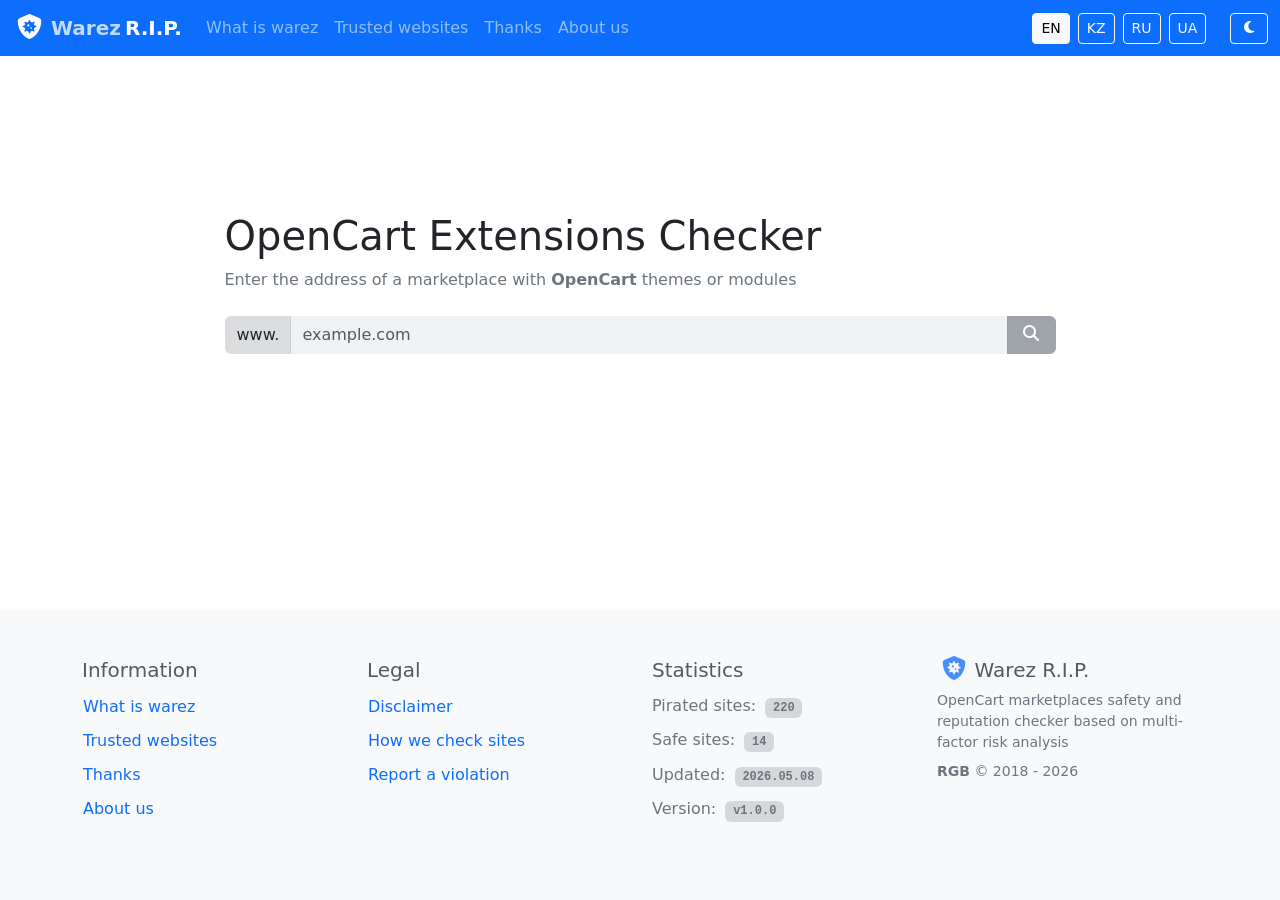
==== index.html @ e40b9842 "chore: v1.0.0 initial release" ====
<!doctype html>
<html lang="ru">
  <head>
    <meta charset="utf-8">
    <meta name="viewport" content="width=device-width, initial-scale=1">
    <title>Проверка расширений OpenCart</title>
    <meta name="description" content="Сервис проверки безопасности и репутации OpenCart маркетплейсов, распространяющих модули и шаблоны. Анализ признаков пиратства, мошенничества и нелегального контента.">
    <meta property="og:title" content="Warez R.I.P.">
    <meta property="og:description" content="Сервис проверки безопасности и репутации OpenCart маркетплейсов, распространяющих модули и шаблоны. Анализ признаков пиратства, мошенничества и нелегального контента.">
    <meta property="og:type" content="website">
    <link rel="icon" href="/warez.rip/favicon.svg?v=1.0.0" type="image/svg+xml">
    <link rel="icon" type="image/png" sizes="32x32" href="/warez.rip/favicon-32.png?v=1.0.0">
    <link rel="icon" type="image/png" sizes="16x16" href="/warez.rip/favicon-16.png?v=1.0.0">
    <link href="css/bootstrap.min.css" rel="stylesheet">
    <link href="css/stylesheet.css?v=1.0.0" rel="stylesheet">
    <link href="iconfont/css/wr-font.css?v=1.0.0" rel="stylesheet" type="text/css">
  </head>

  <body class="d-flex flex-column min-vh-100 is-loading">
    <nav id="navbar" class="navbar navbar-expand-lg navbar-dark bg-primary">
      <div class="container-fluid">
        <span class="navbar-brand d-flex gap-1 align-items-center fs-5 fw-semibold"><i class="wr-icon wr-icon-shield-virus"></i> <span class="opacity-75">Warez</span>R.I.P.</span>
        <button class="navbar-toggler" type="button" data-bs-toggle="collapse" data-bs-target="#navbarNav" aria-controls="navbarNav" aria-expanded="false" aria-label="Toggle navigation">
          <span class="navbar-toggler-icon"></span>
        </button>
        <div class="collapse navbar-collapse mt-2 mt-lg-0" id="navbarNav">
          <ul class="navbar-nav me-4">
            <li class="nav-item py-1 py-lg-0">
              <button type="button" class="nav-link" data-bs-toggle="modal" data-bs-target="#modal-warez" data-i18n="modal-warez-title">Что такое варез?</button>
            </li>
            <li class="nav-item py-1 py-lg-0">
              <button type="button" class="nav-link" data-bs-toggle="modal" data-bs-target="#modal-trusted" data-i18n="modal-trusted-title">Легальные сайты</button>
            </li>
            <li class="nav-item py-1 py-lg-0">
              <button type="button" class="nav-link" data-bs-toggle="modal" data-bs-target="#modal-contributors" data-i18n="modal-contributors-title">Благодарности</button>
            </li>
            <li class="nav-item py-1 py-lg-0">
              <button type="button" class="nav-link" data-bs-toggle="modal" data-bs-target="#modal-about" data-i18n="modal-about-title">О нас</button>
            </li>
          </ul>
          <div class="d-flex gap-2 ms-auto my-3 my-lg-0">
            <button id="lang-en" class="btn btn-outline-light btn-sm" onclick="updateLanguage('en')">EN</button>
            <button id="lang-kk" class="btn btn-light btn-sm" onclick="updateLanguage('kk')">KZ</button>
            <button id="lang-ru" class="btn btn-light btn-sm" onclick="updateLanguage('ru')">RU</button>
            <button id="lang-uk" class="btn btn-light btn-sm" onclick="updateLanguage('uk')">UA</button>
            <button id="theme-toggle" class="btn btn-outline-light btn-sm ms-3"></button>
          </div>
        </div>
      </div>
    </nav>

    <main class="container d-flex flex-column justify-content-center align-items-center flex-grow-1 p-0">
      <div class="row w-100">
        <div class="col-12 col-xl-9 mx-auto">
          <div class="mb-4">
            <h1 class="display-6 main-title mb-2" data-i18n="title">Проверка расширений OpenCart</h1>
            <label for="url" class="form-label text-secondary mb-4" data-i18n="search-help">Введите адрес маркетплейса с модулями или шаблонами <strong>OpenCart</strong></label>
            <div id="search-container" class="dropdown position-relative w-100">
              <div class="input-group mb-3">
                <span class="input-group-text border-0 bg-secondary bg-opacity-25">www.</span>
                <input type="url" class="form-control border-0 bg-secondary bg-opacity-10" id="url" placeholder="example.com" aria-controls="suggestions" aria-expanded="false" aria-autocomplete="list">
                <button id="clear-button" class="btn btn-light text-secondary" type="button"><i class="wr-icon wr-icon-xmark"></i></button>
                <button class="btn btn-secondary" type="button" id="search-button" data-bs-toggle="modal" data-bs-target="#modal-report" data-bs-report-source="search" disabled><i class="wr-icon wr-icon-search"></i></button>
              </div>
              <ul id="suggestions" class="dropdown-menu w-100"></ul>
            </div>
          </div>
          <div id="alert-message" class="alert border-0" role="alert"></div>
        </div>
      </div>
    </main>

    <div class="modal fade" id="modal-warez" tabindex="-1" aria-labelledby="modal-warez-label" aria-hidden="true">
      <div class="modal-dialog modal-xl">
        <div class="modal-content">
          <div class="modal-header">
            <h4 class="modal-title" id="modal-warez-label" data-i18n="modal-warez-title">Что такое варез?</h4>
            <button type="button" class="btn-close" data-bs-dismiss="modal" aria-label="Close"></button>
          </div>
          <div class="modal-body p-4">
            <div class="mb-4" data-i18n="modal-warez-intro">
              <p><strong>Варез</strong> (от wares, мн.ч. software — Программное Обеспечение, ПО) — незаконным путем распространяемое программное обеспечение с нарушением авторских прав, взломанным и модифицированным исходным кодом.</p>
              <p>Обычно код модифицируется, чтобы можно было его использовать бесплатно, но в виде «бонуса» пользователи взломанных дополнений (модулей и шаблонов) получают разного рода вредоносное ПО — трояны, майнеры, скрытую рекламы, невидимые ссылки и т.д. Мошенники стараются не просто так, а чтобы как-то монетизировать свою деятельность.</p>
              <p>Веб-сайты, распространяющие взломанное ПО, часто кодируют его файлы с помощью функции eval(). Об опасности использования этой функции вы можете прочесть в <a href="https://www.php.net/manual/en/function.eval.php" target="_blank" rel="nofollow">официальной документации PHP</a>:</p>
            </div>
            <div class="card border-danger mb-4">
              <div class="card-body">
                <h5 class="card-title" data-i18n="modal-warez-warning-title">Предупреждение</h5>
                <div>
                  <p data-i18n="modal-warez-warning-text">Использование eval() может быть очень опасно, поскольку позволяет исполнить произвольный код. Использование данной функции не рекомендуется. Если вы полностью убеждены, что нет иного способа воспроизведения необходимого функционала, обратите особое внимание на исключения обработки данных.</p>
                  <a href="https://www.php.net/manual/en/function.eval.php" class="btn btn-outline-danger" target="_blank" rel="nofollow"><i class="wr-icon wr-icon-file-lines"></i> <span data-i18n="modal-warez-warning-php-documentation">Официальная документация PHP</span></a>
                </div>
              </div>
            </div>
            <h4 data-i18n="modal-warez-consequences-title">К чему приводит использование вареза?</h4>
            <p data-i18n="modal-warez-consequences-intro">Поскольку бесплатный сыр есть только в одном месте, использование взломанных дополнений обычно вызывает последствия:</p>
            <div class="row row-cols-1 row-cols-xl-3 g-4 mb-5">
              <div class="col">
                <div class="card h-100">
                  <div class="card-body">
                    <h5 class="card-title" data-i18n="modal-warez-consequence-1-title">Нежелательный контент</h5>
                    <p class="card-text" data-i18n="modal-warez-consequence-1-text">На вашем сайте без вашего ведома появляется посторонний код, неизвестные файлы, ссылки</p>
                    <a href="https://web.archive.org/web/20230308041800/https://opencartforum.com/topic/10498-vzlom-sayta-na-opencart-1531/" class="btn btn-outline-primary"><i class="wr-icon wr-icon-arrow-right"></i> <span data-i18n="btn-example">Пример</span></a>
                  </div>
                </div>
              </div>
              <div class="col">
                <div class="card h-100">
                  <div class="card-body">
                    <h5 class="card-title" data-i18n="modal-warez-consequence-2-title">Скрытая реклама</h5>
                    <p class="card-text" data-i18n="modal-warez-consequence-2-text">Мошенники используют ваш магазин для скрытой рекламы своих собственных веб-ресурсов</p>
                    <a href="https://web.archive.org/web/20251006131522/https://opencartbot.com/blog/opencart-piracy-seo-manipulation" class="btn btn-outline-primary"><i class="wr-icon wr-icon-arrow-right"></i> <span data-i18n="btn-example">Пример</span></a>
                  </div>
                </div>
              </div>
              <div class="col">
                <div class="card h-100">
                  <div class="card-body">
                    <h5 class="card-title" data-i18n="modal-warez-consequence-3-title">Лишение техподдержки</h5>
                    <p class="card-text" data-i18n="modal-warez-consequence-3-text">Вы не сможете обратиться за технической поддержкой к реальному автору, иначе вас заблокируют</p>
                    <a href="https://web.archive.org/web/20201130014542/https://opencartforum.com/topic/72348-kontakty-v-shapke-sayta/" class="btn btn-outline-primary"><i class="wr-icon wr-icon-arrow-right"></i> <span data-i18n="btn-example">Пример</span></a>
                  </div>
                </div>
              </div>
              <div class="col">
                <div class="card h-100">
                  <div class="card-body">
                    <h5 class="card-title" data-i18n="modal-warez-consequence-4-title">Спам-рассылки</h5>
                    <p class="card-text" data-i18n="modal-warez-consequence-4-text">С помощью вредоносного кода злоумышленники рассылают спам через почтовый сервер вашего магазина</p>
                    <a href="https://web.archive.org/web/20230308041800/https://opencartforum.com/topic/100548-lezet-virusnya-faviconico/" class="btn btn-outline-primary"><i class="wr-icon wr-icon-arrow-right"></i> <span data-i18n="btn-example">Пример</span></a>
                  </div>
                </div>
              </div>
              <div class="col">
                <div class="card h-100">
                  <div class="card-body">
                    <h5 class="card-title" data-i18n="modal-warez-consequence-5-title">Увеличение риска взлома</h5>
                    <p class="card-text" data-i18n="modal-warez-consequence-5-text">Сайт с дырами в безопасности становится гораздо легче взломать, а факт взлома можно и не заметить</p>
                    <a href="https://web.archive.org/web/20230308041800/https://opencartforum.com/topic/88220-vzlom-sayta/" class="btn btn-outline-primary"><i class="wr-icon wr-icon-arrow-right"></i> <span data-i18n="btn-example">Пример</span></a>
                  </div>
                </div>
              </div>
            </div>
            <h4 data-i18n="modal-warez-primary-signs-title">Как распознать пиратские площадки?</h4>
            <p data-i18n="modal-warez-primary-signs-intro">Основные признаки, по которым можно определить сайты мошенников:</p>
            <ol class="list-group list-group-numbered list-group-flush mb-5">
              <li class="list-group-item d-flex justify-content-between align-items-start">
                <div class="ms-2 me-auto">
                  <div class="fw-bold" data-i18n="modal-warez-primary-sign-1-title">Проверьте название сайта в Google</div>
                  <div data-i18n="modal-warez-primary-sign-1-text">Нередко уже на 1-й странице поиска всплывет информация о ворованных дополнениях и пиратстве</div>
                </div>
              </li>
              <li class="list-group-item d-flex justify-content-between align-items-start">
                <div class="ms-2 me-auto">
                  <div class="fw-bold" data-i18n="modal-warez-primary-sign-2-title">Посмотрите на сайте раздел «О нас»</div>
                  <div data-i18n="modal-warez-primary-sign-2-text">Там будут общие фразы типа «команда опытных веб-дизайнеров и разработчиков» или «много лет занимаемся разработкой сайтов на OpenCart» без какой-либо конкретики или портфолио</div>
                </div>
              </li>
              <li class="list-group-item d-flex justify-content-between align-items-start">
                <div class="ms-2 me-auto">
                  <div class="fw-bold" data-i18n="modal-warez-primary-sign-3-title">Поищите автора конкретного модуля или шаблона</div>
                  <div data-i18n="modal-warez-primary-sign-3-text">Пираты могут иметь на сайте сотни расширений, но у них будет один автор или его не будет вообще</div>
                </div>
              </li>
              <li class="list-group-item d-flex justify-content-between align-items-start">
                <div class="ms-2 me-auto">
                  <div class="fw-bold" data-i18n="modal-warez-primary-sign-4-title">Если автор указан — проверьте в Google его имя или никнейм</div>
                  <div data-i18n="modal-warez-primary-sign-4-text">Если ничего нет, автор, вероятно, вымышленный — иначе вы найдете профили на легальных площадках и персональные сайты</div>
                </div>
              </li>
              <li class="list-group-item d-flex justify-content-between align-items-start">
                <div class="ms-2 me-auto">
                  <div class="fw-bold" data-i18n="modal-warez-primary-sign-5-title">Проверьте наличие демо-сайтов и их домены</div>
                  <div data-i18n="modal-warez-primary-sign-5-text">У большинства дополнений их не будет, но иногда (для вида) могут быть добавлены ссылки на подлинные демо-сайты самих авторов</div>
                </div>
              </li>
              <li class="list-group-item d-flex justify-content-between align-items-start">
                <div class="ms-2 me-auto">
                  <div class="fw-bold" data-i18n="modal-warez-primary-sign-6-title">Проверьте наличие платных «VIP-аккаунтов», подписок и тому подобного</div>
                  <div data-i18n="modal-warez-primary-sign-6-text">Механизмы, открывающие доступ ко всем расширениям разных авторов, по определению невозможны на легальных площадках</div>
                </div>
              </li>
              <li class="list-group-item d-flex justify-content-between align-items-start">
                <div class="ms-2 me-auto">
                  <div class="fw-bold" data-i18n="modal-warez-primary-sign-7-title">Поищите юридическую информацию</div>
                  <div data-i18n="modal-warez-primary-sign-7-text">Пираты никогда не указывают свои настоящие реквизиты — из контактов будут лишь e-mail и Telegram</div>
                </div>
              </li>
            </ol>
            <h4 data-i18n="modal-warez-secondary-signs-title">Какие еще доказательства пиратства могут быть?</h4>
            <p data-i18n="modal-warez-secondary-signs-intro">Нелегальные ресурсы часто имеют еще более очевидные признаки:</p>
            <ul>
              <li data-i18n="modal-warez-secondary-sign-1">На дополнения организовываются «складчины», т.е. групповая покупка одного дополнения</li>
              <li data-i18n="modal-warez-secondary-sign-2">В разделах с дополнениями вы видите слова «nulled», «cracked», «складчина», «слив», «без ioncube»</li>
              <li data-i18n="modal-warez-secondary-sign-3">От вас требуют совершить какое-то действие, чтобы скачать файл (поставить лайк, подписаться)</li>
              <li data-i18n="modal-warez-secondary-sign-4">Скачивание дополнений ограничено для тех, кто недавно зарегистрировался, но ограничения можно снять за отдельную плату</li>
              <li data-i18n="modal-warez-secondary-sign-5">Ссылка на загрузку дополнения лежит под спойлером, для раскрытия нужно заплатить администрации</li>
              <li data-i18n="modal-warez-secondary-sign-6">После скачивания файла вы обнаруживаете, что он запаролен, а чтобы узнать пароль, нужно платить администрации</li>
              <li data-i18n="modal-warez-secondary-sign-7">Сайт копирует дизайн или использует отдельные его элементы с официальных сайтов</li>
              <li data-i18n="modal-warez-secondary-sign-8">Ссылки на загрузку дополнений ведут на бесплатные файлообменники, но не на сервер самого сайта</li>
            </ul>
            <p data-i18n="modal-warez-secondary-signs-outro">Конечно, это не все признаки того, что сайт однозначно представляет опасность. Поэтому если вы не уверены, с каким именно сайтом имеете дело, воспользуйтесь этим проверочным сервисом и введите адрес подозрительного сайта в поле ввода. Если нам что-либо известно об указанном сайте — вы сразу получите информацию.</p>
          </div>
          <div class="modal-footer">
            <button type="button" class="btn btn-outline-secondary" data-bs-dismiss="modal" data-i18n="btn-close">Закрыть</button>
          </div>
        </div>
      </div>
    </div>

    <div class="modal fade" id="modal-trusted" tabindex="-1" aria-labelledby="modal-trusted-label" aria-hidden="true">
      <div class="modal-dialog modal-xl">
        <div class="modal-content">
          <div class="modal-header">
            <h4 class="modal-title" id="modal-trusted-label" data-i18n="modal-trusted-title">Легальные сайты</h4>
            <button type="button" class="btn-close" data-bs-dismiss="modal" aria-label="Close"></button>
          </div>
          <div class="modal-body p-4">
            <p data-i18n="modal-trusted-intro">Отличить легальные сайты от нелегальных, распространяющих взломанное и вредоносное программное обеспечение под видом легального, на практике несложно. Количество надёжных площадок ограничено, а их список хорошо известен. В странах Восточной Европы и соседних регионах можно выделить 5 наиболее известных OpenCart-маркетплейсов:</p>
            <ol class="list-group list-group-numbered list-group-flush mb-3">
              <li class="list-group-item d-flex justify-content-between align-items-start">
                <div class="ms-2 me-auto">
                  <div class="fw-bold">OpenCart Forum</div>
                  <div data-i18n="modal-trusted-site-1-text">Крупнейший тематический форум с магазином дополнений и популярной сборкой ocStore</div>
                </div>
              </li>
              <li class="list-group-item d-flex justify-content-between align-items-start">
                <div class="ms-2 me-auto">
                  <div class="fw-bold">LiveOpencart</div>
                  <div data-i18n="modal-trusted-site-2-text">Известный магазин дополнений, работающий с 2014 года</div>
                </div>
              </li>
              <li class="list-group-item d-flex justify-content-between align-items-start">
                <div class="ms-2 me-auto">
                  <div class="fw-bold">Opencart-russia</div>
                  <div data-i18n="modal-trusted-site-3-text">Магазин дополнений с собственной сборкой</div>
                </div>
              </li>
              <li class="list-group-item d-flex justify-content-between align-items-start">
                <div class="ms-2 me-auto">
                  <div class="fw-bold">ProDelo</div>
                  <div data-i18n="modal-trusted-site-4-text">Проект, специализировавшийся на видеообзорах</div>
                </div>
              </li>
              <li class="list-group-item d-flex justify-content-between align-items-start">
                <div class="ms-2 me-auto">
                  <div class="fw-bold">OpenCart Club</div>
                  <div data-i18n="modal-trusted-site-5-text">Проект с форумом и магазином дополнений</div>
                </div>
              </li>
            </ol>
            <div class="mb-4" data-i18n="modal-trusted-outro">
              <p>Существует также официальный сайт OpenCart и международный маркетплейс, однако здесь рассматривается прежде всего локальный рынок, где подобные нарушения встречаются чаще.</p>
              <p>В список не включены личные сайты и магазины авторов дополнений, поскольку их достаточно много и за ними сложнее следить. Проверить их подлинность можно напрямую, связавшись с автором.</p>
            </div>
            <div class="card border-warning mb-4">
              <div class="card-body">
                <h5 class="card-title" data-i18n="modal-trusted-attention-title">Обратите внимание</h5>
                <div>
                  <p data-i18n="modal-trusted-attention-text">Если сайт не является личным проектом разработчика и не входит в число известных площадок, перечисленных выше — к нему стоит относиться с повышенной осторожностью и дополнительно проверять его перед использованием.</p>
                  <button type="button" class="btn btn-outline-warning" data-bs-dismiss="modal"><i class="wr-icon wr-icon-arrow-right"></i> <span data-i18n="btn-check-website">Проверить вебсайт</span></button>
                </div>
              </div>
            </div>
          </div>
          <div class="modal-footer">
            <button type="button" class="btn btn-outline-secondary" data-bs-dismiss="modal" data-i18n="btn-close">Закрыть</button>
          </div>
        </div>
      </div>
    </div>

    <div class="modal fade" id="modal-about" tabindex="-1" aria-labelledby="modal-about-label" aria-hidden="true">
      <div class="modal-dialog modal-xl">
        <div class="modal-content">
          <div class="modal-header">
            <h4 class="modal-title" id="modal-about-label" data-i18n="modal-about-title">О нас</h4>
            <button type="button" class="btn-close" data-bs-dismiss="modal" aria-label="Close"></button>
          </div>
          <div class="modal-body p-4">
            <div class="mb-5" data-i18n="modal-about-text">
              <p>Если вы оказались здесь впервые, у вас может возникнуть вопрос: кто и на каком основании определяет надежность сайтов?</p>
              <p>Многие участники сообщества OpenCart давно знают меня под ником <a href="https://web.archive.org/web/20251027223010/https://opencartforum.com/ru/profile/3518-rgb/" target="_blank" rel="nofollow">RGB</a>. Этот некоммерческий проект был создан как простой проверочный инструмент и поддерживается на основе личного опыта и вклада участников сообщества. Его цель — помочь пользователям и разработчикам выявлять маркетплейсы, распространяющие взломанные модули и шаблоны OpenCart.</p>
              <p>Сервис публично существует с <strong>мая 2018 года</strong>, что подтверждается <a href="https://web.archive.org/web/20250618050659/https://opencartforum.com/blogs/entry/104-otkuda-mozhno-kachat-moduli/" target="_blank" rel="nofollow">обсуждением на форуме</a>. За это время он стал известным инструментом в сообществе и регулярно упоминается в контексте проверки подозрительных ресурсов.</p>
              <p>Добавление сайтов в базу основано на совокупности признаков, а не на единичных случаях. Все ресурсы проходят тщательную проверку перед добавлением, учитывается также история домена, поэтому смена тематики сайта после попадания в базу не играет никакой роли. За всё время существования сервиса случаи пересмотра решений были единичными, что делает случайные ошибки маловероятными.</p>
              <p>Иногда встречаются попытки копирования или частичного воспроизведения сервиса со стороны пиратских ресурсов. Если вы нашли похожий проект с доменом, отличающимся от <strong>warez.rip</strong>, а также с другим списком сайтов — рекомендуется дополнительно проверить его подлинность.</p>
            </div>
            <div class="card mb-4">
              <div class="card-body">
                <h5 class="card-title" data-i18n="modal-about-contacts-title">Для связи и участия в проекте</h5>
                <p class="card-text" data-i18n="modal-about-contacts-text">Свяжитесь с нами, если у вас остались вопросы или вы хотите поделиться информацией</p>
                <div class="d-flex flex-wrap gap-2">
                  <a href="mailto:opencart.check@gmail.com" class="btn btn-primary"><i class="wr-icon wr-icon-envelope-open"></i> <span data-i18n="btn-email">Отправить письмо</span></a>
                  <a href="https://opencartforum.com/ru/profile/3518-rgb/" class="btn btn-secondary"><i class="wr-icon wr-icon-opencart"></i> <span data-i18n="btn-message">Написать на форум</span></a>
                  <a href="https://github.com/beschasny/warez.rip" class="btn btn-secondary"><i class="wr-icon wr-icon-github"></i> <span data-i18n="btn-commit">Создать коммит</span></a>
                </div>
              </div>
            </div>
          </div>
          <div class="modal-footer">
            <button type="button" class="btn btn-outline-secondary" data-bs-dismiss="modal" data-i18n="btn-close">Закрыть</button>
          </div>
        </div>
      </div>
    </div>

    <div class="modal fade" id="modal-contributors" tabindex="-1" aria-labelledby="modal-contributors-label" aria-hidden="true">
      <div class="modal-dialog modal-xl">
        <div class="modal-content">
          <div class="modal-header">
            <h4 class="modal-title" id="modal-contributors-label" data-i18n="modal-contributors-title">Благодарности</h4>
            <button type="button" class="btn-close" data-bs-dismiss="modal" aria-label="Close"></button>
          </div>
          <div class="modal-body p-4">
            <div data-i18n="modal-contributors-text">
              <p>Хочу выразить огромную благодарность всем, кто помогал и продолжает помогать с наполнением базы пиратских сайтов и развитием идей проекта. Отдельно стоит отметить вклад <strong>spectre</strong> и <strong>AlexDW</strong>. Спасибо!</p>
              <p>Спасибо и всем остальным участникам сообщества, которые помогали в развитии сервиса:</p>
            </div>
            <ul class="fw-semibold">
              <li>ArtemPitov</li>
              <li>Bn174uk</li>
              <li>costas</li>
              <li>Exploits</li>
              <li>halfhope</li>
              <li>HyperLabTeam</li>
              <li>invays</li>
              <li>klaos27</li>
              <li>markimax</li>
              <li>matroskin92</li>
              <li>mpn2005</li>
              <li>OCdevWizard</li>
              <li>octemplates</li>
              <li>Sha</li>
              <li>shoputils</li>
              <li>SooR</li>
              <li>sv2109</li>
              <li>Tom</li>
              <li>whiteblue</li>
            </ul>
          </div>
          <div class="modal-footer">
            <button type="button" class="btn btn-outline-secondary" data-bs-dismiss="modal" data-i18n="btn-close">Закрыть</button>
          </div>
        </div>
      </div>
    </div>

    <div class="modal fade" id="modal-disclaimer" tabindex="-1" aria-labelledby="modal-disclaimer-label" aria-hidden="true">
      <div class="modal-dialog modal-xl">
        <div class="modal-content">
          <div class="modal-header">
            <h4 class="modal-title" id="modal-disclaimer-label" data-i18n="modal-disclaimer-title">Отказ от ответственности</h4>
            <button type="button" class="btn-close" data-bs-dismiss="modal" aria-label="Close"></button>
          </div>
          <div class="modal-body p-4">
            <div data-i18n="modal-disclaimer-text">
              <p>Сервис носит информационно-аналитический характер и предоставляет независимую экспертную оценку сайтов.</p>
              <p>Представленная оценка основана на анализе доступной информации и отражает совокупный результат обработки данных.</p>
              <p>Сервис не подтверждает и не опровергает факты нарушения законодательства и не принимает решений о правовом статусе ресурсов.</p>
              <p>Решение о взаимодействии с любыми сторонними сайтами пользователь принимает самостоятельно.</p>
            </div>
          </div>
          <div class="modal-footer">
            <button type="button" class="btn btn-outline-secondary" data-bs-dismiss="modal" data-i18n="btn-close">Закрыть</button>
          </div>
        </div>
      </div>
    </div>

    <div class="modal fade" id="modal-methodology" tabindex="-1" aria-labelledby="modal-methodology-label" aria-hidden="true">
      <div class="modal-dialog modal-xl">
        <div class="modal-content">
          <div class="modal-header">
            <h4 class="modal-title" id="modal-methodology-label" data-i18n="modal-methodology-title">Как мы проверяем сайты</h4>
            <button type="button" class="btn-close" data-bs-dismiss="modal" aria-label="Close"></button>
          </div>
          <div class="modal-body p-4">
            <div data-i18n="modal-methodology-text">
              <p>Оценка сайтов формируется на основе анализа совокупности признаков.</p>
              <p>Учитываются данные о сайте в поисковых системах и на тематических ресурсах, включая упоминания, отзывы и сведения о возможных нарушениях или распространении нелегального контента.</p>
              <p>Анализируется информация о владельце ресурса, включая наличие контактных и юридических данных и степень прозрачности предоставленных сведений.</p>
              <p>Оценивается структура сайта и размещённый контент, включая характер материалов и способы их организации.</p>
              <p>Учитываются способы распространения контента, включая использование сторонних сервисов, внешних источников загрузки, ограничений доступа и платных механизмов получения файлов.</p>
              <p>Принимаются во внимание косвенные признаки, которые могут указывать на потенциально нелегальный характер распространения контента, включая массовое размещение материалов, сокрытие авторства, подписочные модели доступа и ограничения при получении файлов.</p>
              <p>Также учитываются признаки заимствования дизайна известных ресурсов.</p>
              <p>Дополнительно проводится сопоставление с известными легальными и нелегальными источниками и ранее выявленными случаями нарушений.</p>
            </div>
          </div>
          <div class="modal-footer">
            <button type="button" class="btn btn-outline-secondary" data-bs-dismiss="modal" data-i18n="btn-close">Закрыть</button>
          </div>
        </div>
      </div>
    </div>

    <div class="modal fade" id="modal-report" tabindex="-1" aria-labelledby="modal-report-label" aria-hidden="true">
      <div class="modal-dialog modal-xl">
        <div class="modal-content">
          <div class="modal-header">
            <h4 class="modal-title" id="modal-report-label" data-i18n="modal-report-title">Сообщить о подозрительном ресурсе</h4>
            <button type="button" class="btn-close" data-bs-dismiss="modal" aria-label="Close"></button>
          </div>
          <div class="modal-body p-4">
            <div class="alert alert-secondary modal-report-alert mb-4" role="alert">
              <i class="wr-icon wr-icon-circle-question"></i>
              <span data-i18n="modal-report-alert-text">На данный момент у нас нет информации об этом сайте</span>
            </div>
            <div class="card mb-4">
              <div class="card-body">
                <h5 class="card-title" data-i18n="modal-report-main-title">Обнаружили подозрительный сайт?</h5>
                <p class="card-text" data-i18n="modal-report-main-text">Сообщите нам адрес сайта и то, что вызвало подозрения в его нелегальности</p>
                <div class="d-flex flex-wrap gap-2">
                  <a href="mailto:opencart.check@gmail.com" class="btn btn-primary"><i class="wr-icon wr-icon-envelope-open"></i> <span data-i18n="btn-email">Отправить письмо</span></a>
                  <a href="https://opencartforum.com/ru/profile/3518-rgb/" class="btn btn-secondary"><i class="wr-icon wr-icon-opencart"></i> <span data-i18n="btn-message">Написать на форум</span></a>
                  <a href="https://github.com/beschasny/warez.rip" class="btn btn-secondary"><i class="wr-icon wr-icon-github"></i> <span data-i18n="btn-commit">Создать коммит</span></a>
                </div>
              </div>
            </div>
            <div class="row row-cols-1 row-cols-xl-3 g-4 mb-4">
              <div class="col">
                <div class="card h-100">
                  <div class="card-body">
                    <h5 class="card-title">Safe Browsing</h5>
                    <p class="card-text" data-i18n="modal-report-text-1">Сообщите о мошеннических сайтах и вредоносном программном обеспечении</p>
                    <a href="https://developers.google.com/search/help/report-quality-issues" class="btn btn-outline-primary"><i class="wr-icon wr-icon-arrow-right"></i> <span data-i18n="btn-report">Сообщить</span></a>
                  </div>
                </div>
              </div>
              <div class="col">
                <div class="card h-100">
                  <div class="card-body">
                    <h5 class="card-title">Cloudflare Abuse Report</h5>
                    <p class="card-text" data-i18n="modal-report-text-2">Сообщите о нарушениях сайтов, скрывающихся за Cloudflare</p>
                    <a href="https://abuse.cloudflare.com/" class="btn btn-outline-primary"><i class="wr-icon wr-icon-arrow-right"></i> <span data-i18n="btn-report">Сообщить</span></a>
                  </div>
                </div>
              </div>
              <div class="col">
                <div class="card h-100">
                  <div class="card-body">
                    <h5 class="card-title">Google Report Content</h5>
                    <p class="card-text" data-i18n="modal-report-text-3">Запросите удаление контента за нарушения или по правовым основаниям</p>
                    <a href="https:/reportcontent.google.com" class="btn btn-outline-primary"><i class="wr-icon wr-icon-arrow-right"></i> <span data-i18n="btn-report">Сообщить</span></a>
                  </div>
                </div>
              </div>
            </div>
            <p data-i18n="modal-report-outro">Если вы уверены, что сайт представляет опасность, использование указанных выше сервисов может помочь инициировать дополнительные меры в отношении нарушителей.</p>
          </div>
          <div class="modal-footer">
            <button type="button" class="btn btn-outline-secondary" data-bs-dismiss="modal" data-i18n="btn-close">Закрыть</button>
          </div>
        </div>
      </div>
    </div>

    <footer class="bg-body-tertiary py-5 mt-auto">
      <div class="container">
        <div class="row">
          <div class="col-md-6 col-lg-3 mb-2">
            <h5 class="opacity-75 fw-light" data-i18n="footer-information-title">Информация</h5>
            <ul class="list-unstyled">
              <li>
                <button type="button" class="btn btn-link btn-link-primary text-decoration-none px-0 py-1" data-bs-toggle="modal" data-bs-target="#modal-warez" data-i18n="modal-warez-title">Что такое варез</button>
              </li>
              <li>
                <button type="button" class="btn btn-link btn-link-primary text-decoration-none px-0 py-1" data-bs-toggle="modal" data-bs-target="#modal-trusted" data-i18n="modal-trusted-title">Легальные сайты</button>
              </li>
              <li>
                <button type="button" class="btn btn-link btn-link-primary text-decoration-none px-0 py-1" data-bs-toggle="modal" data-bs-target="#modal-contributors" data-i18n="modal-contributors-title">Благодарности</button>
              </li>
              <li>
                <button type="button" class="btn btn-link btn-link-primary text-decoration-none px-0 py-1" data-bs-toggle="modal" data-bs-target="#modal-about" data-i18n="modal-about-title">О нас</button>
              </li>
            </ul>
          </div>
          <div class="col-md-6 col-lg-3 mb-2">
            <h5 class="opacity-75 fw-light" data-i18n="footer-legal-title">Правила и условия</h5>
            <ul class="list-unstyled">
              <li>
                <button type="button" class="btn btn-link btn-link-primary text-decoration-none px-0 py-1" data-bs-toggle="modal" data-bs-target="#modal-disclaimer" data-i18n="modal-disclaimer-title">Отказ от ответственности</button>
              </li>
              <li>
                <button type="button" class="btn btn-link btn-link-primary text-decoration-none px-0 py-1" data-bs-toggle="modal" data-bs-target="#modal-methodology" data-i18n="modal-methodology-title">Как мы проверяем сайты</button>
              </li>
              <li>
                <button type="button" class="btn btn-link btn-link-primary text-decoration-none px-0 py-1" data-bs-toggle="modal" data-bs-target="#modal-report" data-bs-report-source="footer" data-i18n="footer-legal-report-title">Сообщить о нарушении</button>
              </li>
            </ul>
          </div>
          <div class="col-md-6 col-lg-3 mb-2">
            <h5 class="opacity-75 fw-light" data-i18n="footer-statistics-title">Статистика</h5>
            <ul class="list-unstyled text-secondary">
              <li class="py-1">
                <span class="text-decoration-none" data-i18n="footer-statistics-pirated-sites-title">Пиратских сайтов:</span> <span class="badge bg-secondary bg-opacity-25 text-secondary font-monospace ms-1" data-i18n="footer-statistics-pirated-sites-counter">220</span>
              </li>
              <li class="py-1">
                <span class="text-decoration-none" data-i18n="footer-statistics-safe-sites-title">Легальных сайтов:</span> <span class="badge bg-secondary bg-opacity-25 text-secondary font-monospace ms-1" data-i18n="footer-statistics-safe-sites-counter">14</span>
              </li>
              <li class="py-1">
                <span class="text-decoration-none" data-i18n="footer-statistics-data-updated-title">Обновлено:</span> <span class="badge bg-secondary bg-opacity-25 text-secondary font-monospace ms-1" data-i18n="footer-statistics-last-data-updated">2026.05.08</span>
              </li>
              <li class="py-1">
                <span class="text-decoration-none" data-i18n="footer-statistics-app-version-title">Версия:</span> <span class="badge bg-secondary bg-opacity-25 text-secondary font-monospace ms-1" data-i18n="footer-statistics-last-app-version">v1.0.0</span>
              </li>
            </ul>
          </div>
          <div class="col-md-6 col-lg-3 mb-2">
            <h5 class="opacity-75 fw-light  d-flex align-items-center gap-1 mb-2"><i id="footer-icon" class="wr-icon wr-icon-shield-virus text-primary m-0 fs-4"></i> Warez R.I.P.</h5>
            <ul class="list-unstyled small text-secondary">
              <li class="mb-2" data-i18n="footer-brand-text">Проверка репутации и безопасности маркетплейсов OpenCart на основе комплексного анализа данных</li>
              <li class="mb-2" data-i18n="footer-copyright-text">
                <strong>RGB</strong> &copy; 2018 &ndash; 2026
              </li>
            </ul>
          </div>
        </div>
      </div>
    </footer>
    <script src="js/bootstrap.bundle.min.js" defer></script>
    <script src="js/common.js" defer></script>
  </body>
</html>
---- css/stylesheet.css ----
.btn-link-primary {
	--bs-btn-color: var(--bs-link-color);
	--bs-btn-hover-color: var(--bs-link-hover-color);
}

.btn-link-success {
	--bs-btn-color: var(--bs-success);
	--bs-btn-hover-color: var(--bs-success);
}

.btn-link-danger {
	--bs-btn-color: var(--bs-danger);
	--bs-btn-hover-color: var(--bs-danger);
}

.wr-icon {
	display: inline-block;
	line-height: 1;
	transition: color 0.3s ease-out
}

body.is-loading {
	visibility: hidden;
}

#navbar {
	transition: background-color 0.3s ease-out;
}

#navbar .wr-icon-shield-virus {
	font-size: 1.25em;
	margin: 0;
}

#clear-button {
	background-color: transparent;
	border-color: transparent;
	opacity: 0;
	pointer-events: none;
	position: absolute;
	right: 3.25em;
	transition: opacity 0.3s ease-out;
	z-index: 5;
}

input:not(:placeholder-shown) + #clear-button {
	opacity: 1;
	pointer-events: auto;
}

#suggestions {
	display: block;
	opacity: 0;
	pointer-events: none;
	transform: translateY(-8px);
	transition: opacity 0.3s ease-out, transform 0.3s ease-out;
}

#suggestions.show {
	opacity: 1;
	transform: translateY(0);
	pointer-events: auto;
}

#alert-message {
	min-height: 3.75rem;
	opacity: 0;
	transition: opacity 0.3s ease-out;
}

#alert-message:not(:empty) {
	opacity: 1;
}

#alert-message button {
	background-color: transparent;
	border: 0;
	border-bottom: 1px dashed;
	border-radius: 0;
	color: var(--bs-danger-text-emphasis);
	font-weight: 600;
	padding: 0;
	text-decoration: none;
}

#alert-message button:focus-visible {
	box-shadow: 0 0 0 0.25rem rgba(var(--bs-danger-rgb), .5);
	outline: 0;
}

footer .badge {
	margin-bottom: .15rem;
}

@media (max-width: 991.98px) {
	main {
		min-height: 70vh;
	}
}

@media (max-width: 576px) {
	.main-title {
		font-size: 1.5em;
	}
}
---- iconfont/css/wr-font.css ----
@font-face {
  font-family: 'wr-font';
  src: url('../font/wr-font.eot?81729549');
  src: url('../font/wr-font.eot?81729549#iefix') format('embedded-opentype'),
       url('../font/wr-font.woff2?81729549') format('woff2'),
       url('../font/wr-font.woff?81729549') format('woff'),
       url('../font/wr-font.ttf?81729549') format('truetype'),
       url('../font/wr-font.svg?81729549#wr-font') format('svg');
  font-weight: normal;
  font-style: normal;
}
/* Chrome hack: SVG is rendered more smooth in Windozze. 100% magic, uncomment if you need it. */
/* Note, that will break hinting! In other OS-es font will be not as sharp as it could be */
/*
@media screen and (-webkit-min-device-pixel-ratio:0) {
  @font-face {
    font-family: 'wr-font';
    src: url('../font/wr-font.svg?81729549#wr-font') format('svg');
  }
}
*/
[class^="wr-icon-"]:before, [class*=" wr-icon-"]:before {
  font-family: "wr-font";
  font-style: normal;
  font-weight: normal;
  speak: never;

  display: inline-block;
  text-decoration: inherit;
  width: 1em;
  margin-right: .2em;
  text-align: center;
  /* opacity: .8; */

  /* For safety - reset parent styles, that can break glyph codes*/
  font-variant: normal;
  text-transform: none;

  /* fix buttons height, for twitter bootstrap */
  line-height: 1em;

  /* Animation center compensation - margins should be symmetric */
  /* remove if not needed */
  margin-left: .2em;

  /* you can be more comfortable with increased icons size */
  /* font-size: 120%; */

  /* Font smoothing. That was taken from TWBS */
  -webkit-font-smoothing: antialiased;
  -moz-osx-font-smoothing: grayscale;

  /* Uncomment for 3D effect */
  /* text-shadow: 1px 1px 1px rgba(127, 127, 127, 0.3); */
}

.wr-icon-shield-virus:before { content: '\e800'; } /* '' */
.wr-icon-xmark:before { content: '\e801'; } /* '' */
.wr-icon-theme-light:before { content: '\e802'; } /* '' */
.wr-icon-theme-dark:before { content: '\e803'; } /* '' */
.wr-icon-search:before { content: '\e804'; } /* '' */
.wr-icon-github:before { content: '\e805'; } /* '' */
.wr-icon-envelope-open:before { content: '\e806'; } /* '' */
.wr-icon-opencart:before { content: '\e807'; } /* '' */
.wr-icon-circle-xmark:before { content: '\e808'; } /* '' */
.wr-icon-circle-check:before { content: '\e809'; } /* '' */
.wr-icon-circle-question:before { content: '\e810'; } /* '' */
.wr-icon-arrow-right:before { content: '\e811'; } /* '' */
.wr-icon-file-lines:before { content: '\e812'; } /* '' */
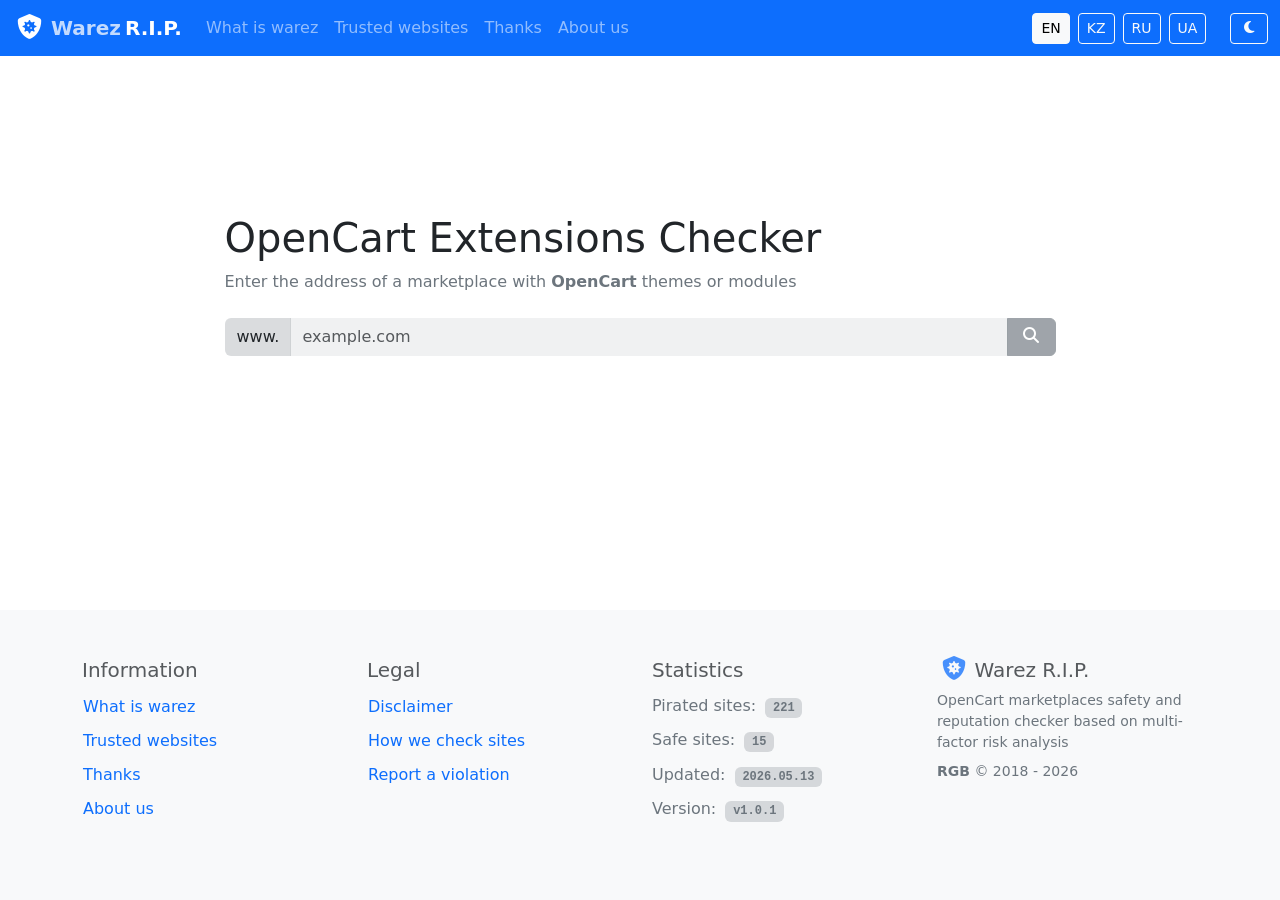
==== commit d7bd8529: "fix: improve search UX, fix i18n issues and update site data" ====
--- a/index.html
+++ b/index.html
@@ -8,12 +8,12 @@
     <meta property="og:title" content="Warez R.I.P.">
     <meta property="og:description" content="Сервис проверки безопасности и репутации OpenCart маркетплейсов, распространяющих модули и шаблоны. Анализ признаков пиратства, мошенничества и нелегального контента.">
     <meta property="og:type" content="website">
-    <link rel="icon" href="/warez.rip/favicon.svg?v=1.0.0" type="image/svg+xml">
-    <link rel="icon" type="image/png" sizes="32x32" href="/warez.rip/favicon-32.png?v=1.0.0">
-    <link rel="icon" type="image/png" sizes="16x16" href="/warez.rip/favicon-16.png?v=1.0.0">
-    <link href="css/bootstrap.min.css" rel="stylesheet">
-    <link href="css/stylesheet.css?v=1.0.0" rel="stylesheet">
-    <link href="iconfont/css/wr-font.css?v=1.0.0" rel="stylesheet" type="text/css">
+    <link rel="icon" href="/favicon.svg?v=1.0.0" type="image/svg+xml">
+    <link rel="icon" type="image/png" sizes="32x32" href="/favicon-32.png?v=1.0.0">
+    <link rel="icon" type="image/png" sizes="16x16" href="/favicon-16.png?v=1.0.0">
+    <link href="assets/css/bootstrap.min.css" rel="stylesheet">
+    <link href="assets/css/stylesheet.css?v=1.0.0" rel="stylesheet">
+    <link href="assets/icons/css/wr-font.css?v=1.0.0" rel="stylesheet" type="text/css">
   </head>
 
   <body class="d-flex flex-column min-vh-100 is-loading">
@@ -81,14 +81,14 @@
             <div class="mb-4" data-i18n="modal-warez-intro">
               <p><strong>Варез</strong> (от wares, мн.ч. software — Программное Обеспечение, ПО) — незаконным путем распространяемое программное обеспечение с нарушением авторских прав, взломанным и модифицированным исходным кодом.</p>
               <p>Обычно код модифицируется, чтобы можно было его использовать бесплатно, но в виде «бонуса» пользователи взломанных дополнений (модулей и шаблонов) получают разного рода вредоносное ПО — трояны, майнеры, скрытую рекламы, невидимые ссылки и т.д. Мошенники стараются не просто так, а чтобы как-то монетизировать свою деятельность.</p>
-              <p>Веб-сайты, распространяющие взломанное ПО, часто кодируют его файлы с помощью функции eval(). Об опасности использования этой функции вы можете прочесть в <a href="https://www.php.net/manual/en/function.eval.php" target="_blank" rel="nofollow">официальной документации PHP</a>:</p>
+              <p>Веб-сайты, распространяющие взломанное ПО, часто кодируют его файлы с помощью функции eval(). Об опасности использования этой функции вы можете прочесть в <a href="https://www.php.net/manual/en/function.eval.php" target="_blank" rel="nofollow noopener noreferrer">официальной документации PHP</a>:</p>
             </div>
             <div class="card border-danger mb-4">
               <div class="card-body">
                 <h5 class="card-title" data-i18n="modal-warez-warning-title">Предупреждение</h5>
                 <div>
                   <p data-i18n="modal-warez-warning-text">Использование eval() может быть очень опасно, поскольку позволяет исполнить произвольный код. Использование данной функции не рекомендуется. Если вы полностью убеждены, что нет иного способа воспроизведения необходимого функционала, обратите особое внимание на исключения обработки данных.</p>
-                  <a href="https://www.php.net/manual/en/function.eval.php" class="btn btn-outline-danger" target="_blank" rel="nofollow"><i class="wr-icon wr-icon-file-lines"></i> <span data-i18n="modal-warez-warning-php-documentation">Официальная документация PHP</span></a>
+                  <a href="https://www.php.net/manual/en/function.eval.php" class="btn btn-outline-danger" target="_blank" rel="nofollow noopener noreferrer"><i class="wr-icon wr-icon-file-lines"></i> <span data-i18n="modal-warez-warning-php-documentation">Официальная документация PHP</span></a>
                 </div>
               </div>
             </div>
@@ -100,7 +100,7 @@
                   <div class="card-body">
                     <h5 class="card-title" data-i18n="modal-warez-consequence-1-title">Нежелательный контент</h5>
                     <p class="card-text" data-i18n="modal-warez-consequence-1-text">На вашем сайте без вашего ведома появляется посторонний код, неизвестные файлы, ссылки</p>
-                    <a href="https://web.archive.org/web/20230308041800/https://opencartforum.com/topic/10498-vzlom-sayta-na-opencart-1531/" class="btn btn-outline-primary"><i class="wr-icon wr-icon-arrow-right"></i> <span data-i18n="btn-example">Пример</span></a>
+                    <a href="https://web.archive.org/web/20230308041800/https://opencartforum.com/topic/10498-vzlom-sayta-na-opencart-1531/" class="btn btn-outline-primary" target="_blank" rel="nofollow noopener noreferrer"><i class="wr-icon wr-icon-arrow-right"></i> <span data-i18n="btn-example">Пример</span></a>
                   </div>
                 </div>
               </div>
@@ -109,7 +109,7 @@
                   <div class="card-body">
                     <h5 class="card-title" data-i18n="modal-warez-consequence-2-title">Скрытая реклама</h5>
                     <p class="card-text" data-i18n="modal-warez-consequence-2-text">Мошенники используют ваш магазин для скрытой рекламы своих собственных веб-ресурсов</p>
-                    <a href="https://web.archive.org/web/20251006131522/https://opencartbot.com/blog/opencart-piracy-seo-manipulation" class="btn btn-outline-primary"><i class="wr-icon wr-icon-arrow-right"></i> <span data-i18n="btn-example">Пример</span></a>
+                    <a href="https://web.archive.org/web/20251006131522/https://opencartbot.com/blog/opencart-piracy-seo-manipulation" class="btn btn-outline-primary" target="_blank" rel="nofollow noopener noreferrer"><i class="wr-icon wr-icon-arrow-right"></i> <span data-i18n="btn-example">Пример</span></a>
                   </div>
                 </div>
               </div>
@@ -118,7 +118,7 @@
                   <div class="card-body">
                     <h5 class="card-title" data-i18n="modal-warez-consequence-3-title">Лишение техподдержки</h5>
                     <p class="card-text" data-i18n="modal-warez-consequence-3-text">Вы не сможете обратиться за технической поддержкой к реальному автору, иначе вас заблокируют</p>
-                    <a href="https://web.archive.org/web/20201130014542/https://opencartforum.com/topic/72348-kontakty-v-shapke-sayta/" class="btn btn-outline-primary"><i class="wr-icon wr-icon-arrow-right"></i> <span data-i18n="btn-example">Пример</span></a>
+                    <a href="https://web.archive.org/web/20201130014542/https://opencartforum.com/topic/72348-kontakty-v-shapke-sayta/" class="btn btn-outline-primary" target="_blank" rel="nofollow noopener noreferrer"><i class="wr-icon wr-icon-arrow-right"></i> <span data-i18n="btn-example">Пример</span></a>
                   </div>
                 </div>
               </div>
@@ -127,7 +127,7 @@
                   <div class="card-body">
                     <h5 class="card-title" data-i18n="modal-warez-consequence-4-title">Спам-рассылки</h5>
                     <p class="card-text" data-i18n="modal-warez-consequence-4-text">С помощью вредоносного кода злоумышленники рассылают спам через почтовый сервер вашего магазина</p>
-                    <a href="https://web.archive.org/web/20230308041800/https://opencartforum.com/topic/100548-lezet-virusnya-faviconico/" class="btn btn-outline-primary"><i class="wr-icon wr-icon-arrow-right"></i> <span data-i18n="btn-example">Пример</span></a>
+                    <a href="https://web.archive.org/web/20230308041800/https://opencartforum.com/topic/100548-lezet-virusnya-faviconico/" class="btn btn-outline-primary" target="_blank" rel="nofollow noopener noreferrer"><i class="wr-icon wr-icon-arrow-right"></i> <span data-i18n="btn-example">Пример</span></a>
                   </div>
                 </div>
               </div>
@@ -136,7 +136,7 @@
                   <div class="card-body">
                     <h5 class="card-title" data-i18n="modal-warez-consequence-5-title">Увеличение риска взлома</h5>
                     <p class="card-text" data-i18n="modal-warez-consequence-5-text">Сайт с дырами в безопасности становится гораздо легче взломать, а факт взлома можно и не заметить</p>
-                    <a href="https://web.archive.org/web/20230308041800/https://opencartforum.com/topic/88220-vzlom-sayta/" class="btn btn-outline-primary"><i class="wr-icon wr-icon-arrow-right"></i> <span data-i18n="btn-example">Пример</span></a>
+                    <a href="https://web.archive.org/web/20230308041800/https://opencartforum.com/topic/88220-vzlom-sayta/" class="btn btn-outline-primary" target="_blank" rel="nofollow noopener noreferrer"><i class="wr-icon wr-icon-arrow-right"></i> <span data-i18n="btn-example">Пример</span></a>
                   </div>
                 </div>
               </div>
@@ -248,6 +248,12 @@
                   <div data-i18n="modal-trusted-site-5-text">Проект с форумом и магазином дополнений</div>
                 </div>
               </li>
+              <li class="list-group-item d-flex justify-content-between align-items-start">
+                <div class="ms-2 me-auto">
+                  <div class="fw-bold">OpenCart Code</div>
+                  <div data-i18n="modal-trusted-site-6-text">Новый маркетплейс от разработчиков дополнений</div>
+                </div>
+              </li>
             </ol>
             <div class="mb-4" data-i18n="modal-trusted-outro">
               <p>Существует также официальный сайт OpenCart и международный маркетплейс, однако здесь рассматривается прежде всего локальный рынок, где подобные нарушения встречаются чаще.</p>
@@ -280,8 +286,8 @@
           <div class="modal-body p-4">
             <div class="mb-5" data-i18n="modal-about-text">
               <p>Если вы оказались здесь впервые, у вас может возникнуть вопрос: кто и на каком основании определяет надежность сайтов?</p>
-              <p>Многие участники сообщества OpenCart давно знают меня под ником <a href="https://web.archive.org/web/20251027223010/https://opencartforum.com/ru/profile/3518-rgb/" target="_blank" rel="nofollow">RGB</a>. Этот некоммерческий проект был создан как простой проверочный инструмент и поддерживается на основе личного опыта и вклада участников сообщества. Его цель — помочь пользователям и разработчикам выявлять маркетплейсы, распространяющие взломанные модули и шаблоны OpenCart.</p>
-              <p>Сервис публично существует с <strong>мая 2018 года</strong>, что подтверждается <a href="https://web.archive.org/web/20250618050659/https://opencartforum.com/blogs/entry/104-otkuda-mozhno-kachat-moduli/" target="_blank" rel="nofollow">обсуждением на форуме</a>. За это время он стал известным инструментом в сообществе и регулярно упоминается в контексте проверки подозрительных ресурсов.</p>
+              <p>Многие участники сообщества OpenCart давно знают меня под ником <a href="https://web.archive.org/web/20251027223010/https://opencartforum.com/ru/profile/3518-rgb/" target="_blank" rel="nofollow noopener noreferrer">RGB</a>. Этот некоммерческий проект был создан как простой проверочный инструмент и поддерживается на основе личного опыта и вклада участников сообщества. Его цель — помочь пользователям и разработчикам выявлять маркетплейсы, распространяющие взломанные модули и шаблоны OpenCart.</p>
+              <p>Сервис публично существует с <strong>мая 2018 года</strong>, что подтверждается <a href="https://web.archive.org/web/20250618050659/https://opencartforum.com/blogs/entry/104-otkuda-mozhno-kachat-moduli/" target="_blank" rel="nofollow noopener noreferrer">обсуждением на форуме</a>. За это время он стал известным инструментом в сообществе и регулярно упоминается в контексте проверки подозрительных ресурсов.</p>
               <p>Добавление сайтов в базу основано на совокупности признаков, а не на единичных случаях. Все ресурсы проходят тщательную проверку перед добавлением, учитывается также история домена, поэтому смена тематики сайта после попадания в базу не играет никакой роли. За всё время существования сервиса случаи пересмотра решений были единичными, что делает случайные ошибки маловероятными.</p>
               <p>Иногда встречаются попытки копирования или частичного воспроизведения сервиса со стороны пиратских ресурсов. Если вы нашли похожий проект с доменом, отличающимся от <strong>warez.rip</strong>, а также с другим списком сайтов — рекомендуется дополнительно проверить его подлинность.</p>
             </div>
@@ -291,8 +297,8 @@
                 <p class="card-text" data-i18n="modal-about-contacts-text">Свяжитесь с нами, если у вас остались вопросы или вы хотите поделиться информацией</p>
                 <div class="d-flex flex-wrap gap-2">
                   <a href="mailto:opencart.check@gmail.com" class="btn btn-primary"><i class="wr-icon wr-icon-envelope-open"></i> <span data-i18n="btn-email">Отправить письмо</span></a>
-                  <a href="https://opencartforum.com/ru/profile/3518-rgb/" class="btn btn-secondary"><i class="wr-icon wr-icon-opencart"></i> <span data-i18n="btn-message">Написать на форум</span></a>
-                  <a href="https://github.com/beschasny/warez.rip" class="btn btn-secondary"><i class="wr-icon wr-icon-github"></i> <span data-i18n="btn-commit">Создать коммит</span></a>
+                  <a href="https://opencartforum.com/ru/profile/3518-rgb/" class="btn btn-secondary" target="_blank" rel="nofollow noopener noreferrer"><i class="wr-icon wr-icon-opencart"></i> <span data-i18n="btn-message">Написать на форум</span></a>
+                  <a href="https://github.com/beschasny/warez.rip" class="btn btn-secondary" target="_blank" rel="nofollow noopener noreferrer"><i class="wr-icon wr-icon-github"></i> <span data-i18n="btn-commit">Создать коммит</span></a>
                 </div>
               </div>
             </div>
@@ -411,8 +417,8 @@
                 <p class="card-text" data-i18n="modal-report-main-text">Сообщите нам адрес сайта и то, что вызвало подозрения в его нелегальности</p>
                 <div class="d-flex flex-wrap gap-2">
                   <a href="mailto:opencart.check@gmail.com" class="btn btn-primary"><i class="wr-icon wr-icon-envelope-open"></i> <span data-i18n="btn-email">Отправить письмо</span></a>
-                  <a href="https://opencartforum.com/ru/profile/3518-rgb/" class="btn btn-secondary"><i class="wr-icon wr-icon-opencart"></i> <span data-i18n="btn-message">Написать на форум</span></a>
-                  <a href="https://github.com/beschasny/warez.rip" class="btn btn-secondary"><i class="wr-icon wr-icon-github"></i> <span data-i18n="btn-commit">Создать коммит</span></a>
+                  <a href="https://opencartforum.com/ru/profile/3518-rgb/" class="btn btn-secondary" target="_blank" rel="nofollow noopener noreferrer"><i class="wr-icon wr-icon-opencart"></i> <span data-i18n="btn-message">Написать на форум</span></a>
+                  <a href="https://github.com/beschasny/warez.rip" class="btn btn-secondary" target="_blank" rel="nofollow noopener noreferrer"><i class="wr-icon wr-icon-github"></i> <span data-i18n="btn-commit">Создать коммит</span></a>
                 </div>
               </div>
             </div>
@@ -422,7 +428,7 @@
                   <div class="card-body">
                     <h5 class="card-title">Safe Browsing</h5>
                     <p class="card-text" data-i18n="modal-report-text-1">Сообщите о мошеннических сайтах и вредоносном программном обеспечении</p>
-                    <a href="https://developers.google.com/search/help/report-quality-issues" class="btn btn-outline-primary"><i class="wr-icon wr-icon-arrow-right"></i> <span data-i18n="btn-report">Сообщить</span></a>
+                    <a href="https://developers.google.com/search/help/report-quality-issues" class="btn btn-outline-primary" target="_blank" rel="nofollow noopener noreferrer"><i class="wr-icon wr-icon-arrow-right"></i> <span data-i18n="btn-report">Сообщить</span></a>
                   </div>
                 </div>
               </div>
@@ -431,7 +437,7 @@
                   <div class="card-body">
                     <h5 class="card-title">Cloudflare Abuse Report</h5>
                     <p class="card-text" data-i18n="modal-report-text-2">Сообщите о нарушениях сайтов, скрывающихся за Cloudflare</p>
-                    <a href="https://abuse.cloudflare.com/" class="btn btn-outline-primary"><i class="wr-icon wr-icon-arrow-right"></i> <span data-i18n="btn-report">Сообщить</span></a>
+                    <a href="https://abuse.cloudflare.com/" class="btn btn-outline-primary" target="_blank" rel="nofollow noopener noreferrer"><i class="wr-icon wr-icon-arrow-right"></i> <span data-i18n="btn-report">Сообщить</span></a>
                   </div>
                 </div>
               </div>
@@ -440,7 +446,7 @@
                   <div class="card-body">
                     <h5 class="card-title">Google Report Content</h5>
                     <p class="card-text" data-i18n="modal-report-text-3">Запросите удаление контента за нарушения или по правовым основаниям</p>
-                    <a href="https:/reportcontent.google.com" class="btn btn-outline-primary"><i class="wr-icon wr-icon-arrow-right"></i> <span data-i18n="btn-report">Сообщить</span></a>
+                    <a href="https:/reportcontent.google.com" class="btn btn-outline-primary" target="_blank" rel="nofollow noopener noreferrer"><i class="wr-icon wr-icon-arrow-right"></i> <span data-i18n="btn-report">Сообщить</span></a>
                   </div>
                 </div>
               </div>
@@ -498,10 +504,10 @@
                 <span class="text-decoration-none" data-i18n="footer-statistics-safe-sites-title">Легальных сайтов:</span> <span class="badge bg-secondary bg-opacity-25 text-secondary font-monospace ms-1" data-i18n="footer-statistics-safe-sites-counter">14</span>
               </li>
               <li class="py-1">
-                <span class="text-decoration-none" data-i18n="footer-statistics-data-updated-title">Обновлено:</span> <span class="badge bg-secondary bg-opacity-25 text-secondary font-monospace ms-1" data-i18n="footer-statistics-last-data-updated">2026.05.08</span>
+                <span class="text-decoration-none" data-i18n="footer-statistics-data-updated-title">Обновлено:</span> <span class="badge bg-secondary bg-opacity-25 text-secondary font-monospace ms-1" data-i18n="footer-statistics-data-updated-date">2026.05.13</span>
               </li>
               <li class="py-1">
-                <span class="text-decoration-none" data-i18n="footer-statistics-app-version-title">Версия:</span> <span class="badge bg-secondary bg-opacity-25 text-secondary font-monospace ms-1" data-i18n="footer-statistics-last-app-version">v1.0.0</span>
+                <span class="text-decoration-none" data-i18n="footer-statistics-app-version-title">Версия:</span> <span class="badge bg-secondary bg-opacity-25 text-secondary font-monospace ms-1" data-i18n="footer-statistics-app-version-number">v1.0.1</span>
               </li>
             </ul>
           </div>
@@ -517,7 +523,7 @@
         </div>
       </div>
     </footer>
-    <script src="js/bootstrap.bundle.min.js" defer></script>
-    <script src="js/common.js" defer></script>
+    <script src="assets/js/bootstrap.bundle.min.js" defer></script>
+    <script src="assets/js/common.js" defer></script>
   </body>
 </html>
--- a/assets/css/stylesheet.css
+++ b/assets/css/stylesheet.css
@@ -0,0 +1,109 @@
+.btn-link-primary {
+	--bs-btn-color: var(--bs-link-color);
+	--bs-btn-hover-color: var(--bs-link-hover-color);
+}
+
+.btn-link-success {
+	--bs-btn-color: var(--bs-success);
+	--bs-btn-hover-color: var(--bs-success);
+}
+
+.btn-link-danger {
+	--bs-btn-color: var(--bs-danger);
+	--bs-btn-hover-color: var(--bs-danger);
+}
+
+.wr-icon {
+	display: inline-block;
+	line-height: 1;
+	transition: color 0.3s ease-out
+}
+
+body.is-loading {
+	visibility: hidden;
+}
+
+#navbar {
+	transition: background-color 0.3s ease-out;
+}
+
+#navbar .wr-icon-shield-virus {
+	font-size: 1.25em;
+	margin: 0;
+}
+
+#clear-button {
+	background-color: transparent;
+	border-color: transparent;
+	opacity: 0;
+	pointer-events: none;
+	position: absolute;
+	right: 3.25em;
+	transition: opacity 0.3s ease-out;
+	z-index: 5;
+}
+
+input:not(:placeholder-shown) + #clear-button {
+	opacity: 1;
+	pointer-events: auto;
+}
+
+#suggestions {
+	display: block;
+	opacity: 0;
+	pointer-events: none;
+	transform: translateY(-8px);
+	transition: opacity 0.3s ease-out, transform 0.3s ease-out;
+}
+
+#suggestions.show {
+	opacity: 1;
+	transform: translateY(0);
+	pointer-events: auto;
+}
+
+#alert-message {
+	min-height: 3.5rem;
+	opacity: 0;
+	transition: opacity 0.3s ease-out;
+}
+
+#alert-message:not(:empty) {
+	opacity: 1;
+}
+
+#alert-message button {
+	background-color: transparent;
+	border: 0;
+	border-bottom: 1px dashed;
+	border-radius: 0;
+	color: var(--bs-danger-text-emphasis);
+	font-weight: 600;
+	padding: 0;
+	text-decoration: none;
+}
+
+#alert-message button:focus-visible {
+	box-shadow: 0 0 0 0.25rem rgba(var(--bs-danger-rgb), .5);
+	outline: 0;
+}
+
+footer .badge {
+	margin-bottom: .15rem;
+}
+
+@media (max-width: 991.98px) {
+	main {
+		min-height: 70vh;
+	}
+}
+
+@media (max-width: 576px) {
+	.main-title {
+		font-size: 1.5em;
+	}
+
+	#alert-message {
+		min-height: 6.5rem;
+	}
+}
--- a/assets/icons/css/wr-font.css
+++ b/assets/icons/css/wr-font.css
@@ -0,0 +1,69 @@
+@font-face {
+  font-family: 'wr-font';
+  src: url('../font/wr-font.eot?81729549');
+  src: url('../font/wr-font.eot?81729549#iefix') format('embedded-opentype'),
+       url('../font/wr-font.woff2?81729549') format('woff2'),
+       url('../font/wr-font.woff?81729549') format('woff'),
+       url('../font/wr-font.ttf?81729549') format('truetype'),
+       url('../font/wr-font.svg?81729549#wr-font') format('svg');
+  font-weight: normal;
+  font-style: normal;
+}
+/* Chrome hack: SVG is rendered more smooth in Windozze. 100% magic, uncomment if you need it. */
+/* Note, that will break hinting! In other OS-es font will be not as sharp as it could be */
+/*
+@media screen and (-webkit-min-device-pixel-ratio:0) {
+  @font-face {
+    font-family: 'wr-font';
+    src: url('../font/wr-font.svg?81729549#wr-font') format('svg');
+  }
+}
+*/
+[class^="wr-icon-"]:before, [class*=" wr-icon-"]:before {
+  font-family: "wr-font";
+  font-style: normal;
+  font-weight: normal;
+  speak: never;
+
+  display: inline-block;
+  text-decoration: inherit;
+  width: 1em;
+  margin-right: .2em;
+  text-align: center;
+  /* opacity: .8; */
+
+  /* For safety - reset parent styles, that can break glyph codes*/
+  font-variant: normal;
+  text-transform: none;
+
+  /* fix buttons height, for twitter bootstrap */
+  line-height: 1em;
+
+  /* Animation center compensation - margins should be symmetric */
+  /* remove if not needed */
+  margin-left: .2em;
+
+  /* you can be more comfortable with increased icons size */
+  /* font-size: 120%; */
+
+  /* Font smoothing. That was taken from TWBS */
+  -webkit-font-smoothing: antialiased;
+  -moz-osx-font-smoothing: grayscale;
+
+  /* Uncomment for 3D effect */
+  /* text-shadow: 1px 1px 1px rgba(127, 127, 127, 0.3); */
+}
+
+.wr-icon-shield-virus:before { content: '\e800'; } /* '' */
+.wr-icon-xmark:before { content: '\e801'; } /* '' */
+.wr-icon-theme-light:before { content: '\e802'; } /* '' */
+.wr-icon-theme-dark:before { content: '\e803'; } /* '' */
+.wr-icon-search:before { content: '\e804'; } /* '' */
+.wr-icon-github:before { content: '\e805'; } /* '' */
+.wr-icon-envelope-open:before { content: '\e806'; } /* '' */
+.wr-icon-opencart:before { content: '\e807'; } /* '' */
+.wr-icon-circle-xmark:before { content: '\e808'; } /* '' */
+.wr-icon-circle-check:before { content: '\e809'; } /* '' */
+.wr-icon-circle-question:before { content: '\e810'; } /* '' */
+.wr-icon-arrow-right:before { content: '\e811'; } /* '' */
+.wr-icon-file-lines:before { content: '\e812'; } /* '' */
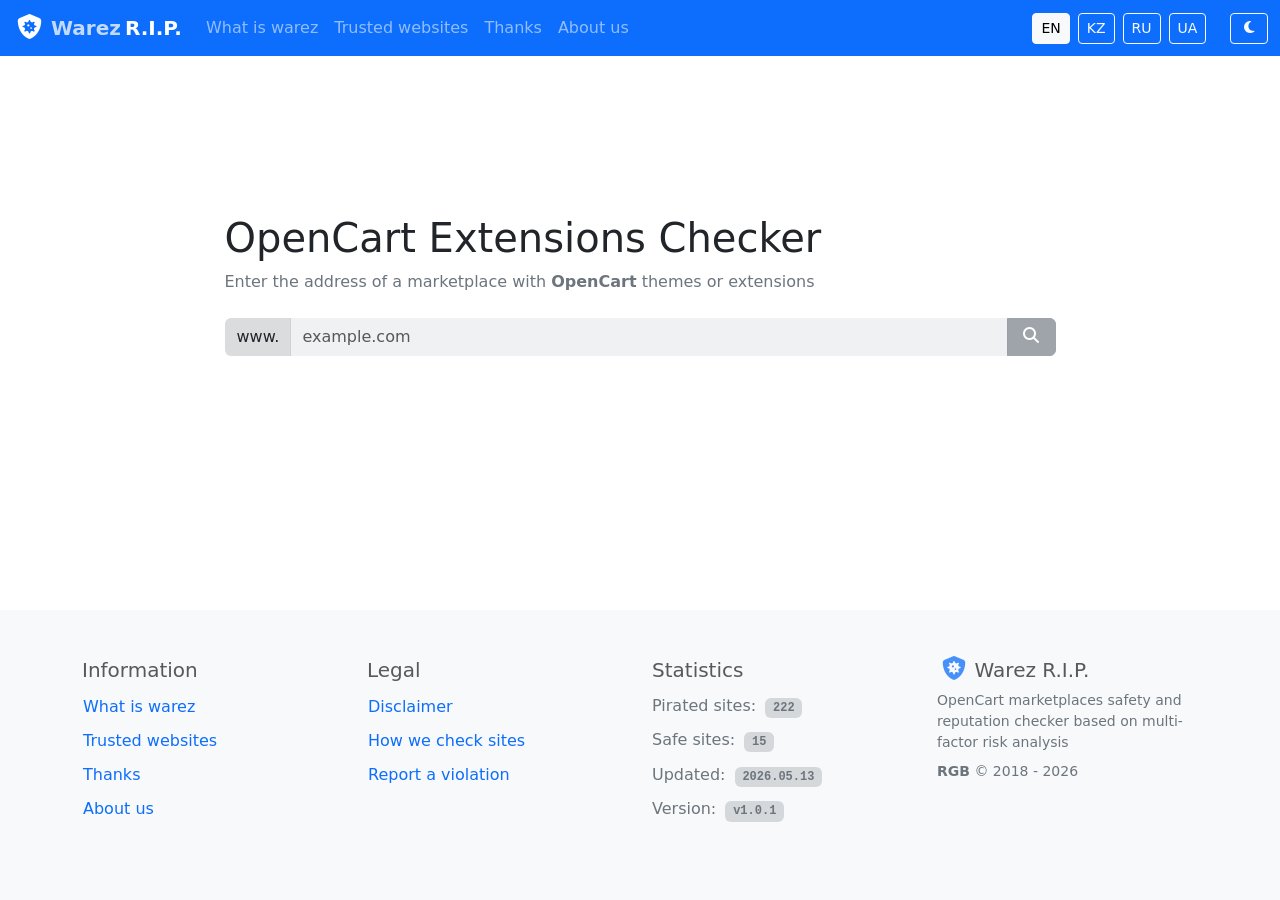
==== commit 9da4dac0: "chore: improve seo titles, metadata and search indexing rules" ====
--- a/index.html
+++ b/index.html
@@ -5,15 +5,25 @@
     <meta name="viewport" content="width=device-width, initial-scale=1">
     <title>Проверка расширений OpenCart</title>
     <meta name="description" content="Сервис проверки безопасности и репутации OpenCart маркетплейсов, распространяющих модули и шаблоны. Анализ признаков пиратства, мошенничества и нелегального контента.">
+    <meta name="robots" content="index, follow">
     <meta property="og:title" content="Warez R.I.P.">
     <meta property="og:description" content="Сервис проверки безопасности и репутации OpenCart маркетплейсов, распространяющих модули и шаблоны. Анализ признаков пиратства, мошенничества и нелегального контента.">
     <meta property="og:type" content="website">
+    <link rel="canonical" href="https://warez.rip/">
     <link rel="icon" href="/favicon.svg?v=1.0.0" type="image/svg+xml">
     <link rel="icon" type="image/png" sizes="32x32" href="/favicon-32.png?v=1.0.0">
     <link rel="icon" type="image/png" sizes="16x16" href="/favicon-16.png?v=1.0.0">
     <link href="assets/css/bootstrap.min.css" rel="stylesheet">
     <link href="assets/css/stylesheet.css?v=1.0.0" rel="stylesheet">
     <link href="assets/icons/css/wr-font.css?v=1.0.0" rel="stylesheet" type="text/css">
+    <script async src="https://www.googletagmanager.com/gtag/js?id=G-KSF5YLEKPT"></script>
+    <script>
+      window.dataLayer = window.dataLayer || [];
+      function gtag(){dataLayer.push(arguments);}
+      gtag('js', new Date());
+
+      gtag('config', 'G-KSF5YLEKPT');
+    </script>
   </head>
 
   <body class="d-flex flex-column min-vh-100 is-loading">
@@ -53,7 +63,7 @@
       <div class="row w-100">
         <div class="col-12 col-xl-9 mx-auto">
           <div class="mb-4">
-            <h1 class="display-6 main-title mb-2" data-i18n="title">Проверка расширений OpenCart</h1>
+            <h1 class="display-6 main-title mb-2" data-i18n="search-title">Проверка расширений OpenCart</h1>
             <label for="url" class="form-label text-secondary mb-4" data-i18n="search-help">Введите адрес маркетплейса с модулями или шаблонами <strong>OpenCart</strong></label>
             <div id="search-container" class="dropdown position-relative w-100">
               <div class="input-group mb-3">
